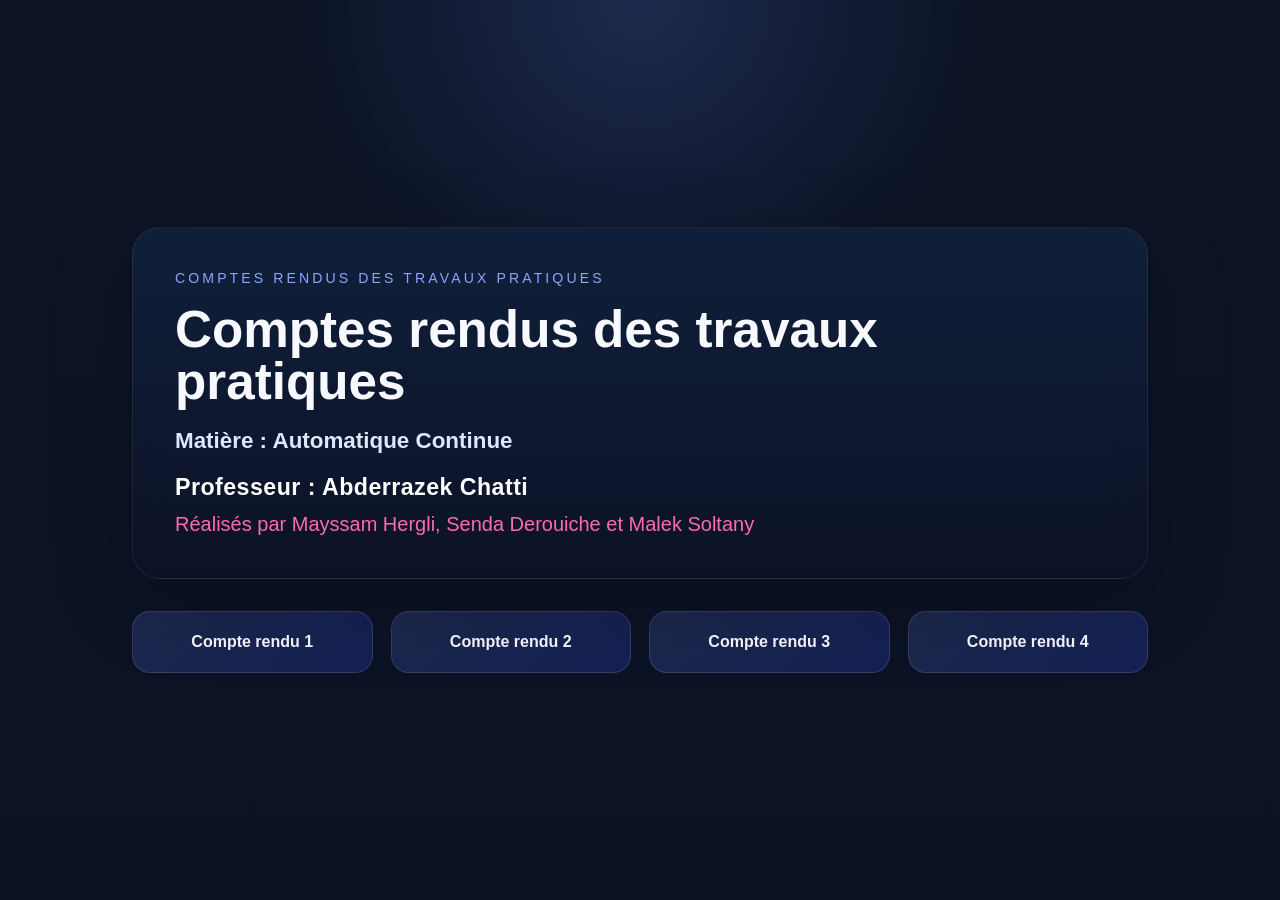
==== index.html @ e434dff7 "Add files via upload" ====
<!DOCTYPE html>
<html lang="fr">
<head>
  <meta charset="UTF-8" />
  <meta name="viewport" content="width=device-width, initial-scale=1.0" />
  <title>Comptes rendus des travaux pratiques</title>
  <link rel="stylesheet" href="styles.css" />
</head>
<body>
  <main class="page-shell">
    <section class="hero-card">
      <div class="hero-copy">
        <p class="eyebrow">Comptes rendus des travaux pratiques</p>
        <h1>Comptes rendus des travaux pratiques</h1>
        <h2>Matière : Automatique Continue</h2>
        <h3 class="professeur">Professeur : Abderrazek Chatti</h3>
        <p class="authors">Réalisés par Mayssam Hergli, Senda Derouiche et Malek Soltany</p> 
        
      </div>
    </section>

    <section class="button-grid">
      <a class="doc-button" href="docs/pdf1.pdf" target="_blank" rel="noopener">Compte rendu 1</a>
      <a class="doc-button" href="docs/pdf2.pdf" target="_blank" rel="noopener">Compte rendu 2</a>
      <a class="doc-button" href="docs/pdf3.pdf" target="_blank" rel="noopener">Compte rendu 3</a>
      <a class="doc-button" href="docs/pdf4.pdf" target="_blank" rel="noopener">Compte rendu 4</a>
    </section>
  </main>
</body>
</html>
---- styles.css ----
:root {
  --bg: #0f172a;
  --surface: #11203b;
  --surface-soft: #162845;
  --accent: #6d8cff;
  --accent-soft: #8aa5ff;
  --text: #f8f9ff;
  --muted: #b9c3dc;
  --shadow: 0 24px 80px rgba(0, 0, 0, 0.22);
}

* {
  box-sizing: border-box;
}

body {
  margin: 0;
  min-height: 100vh;
  background: radial-gradient(circle at top, rgba(109, 140, 255, 0.18), transparent 30%),
    linear-gradient(180deg, #0c1426 0%, #0b1224 100%);
  color: var(--text);
  font-family: "Inter", "Segoe UI", Tahoma, Geneva, Verdana, sans-serif;
  display: flex;
  align-items: center;
  justify-content: center;
  padding: 32px;
}

.page-shell {
  width: min(1080px, 100%);
  padding: 32px;
}

.hero-card {
  background: linear-gradient(180deg, rgba(17, 32, 59, 0.95), rgba(12, 18, 38, 0.95));
  border: 1px solid rgba(255, 255, 255, 0.08);
  border-radius: 28px;
  box-shadow: var(--shadow);
  padding: 42px;
  backdrop-filter: blur(18px);
}

.eyebrow {
  margin: 0 0 18px;
  color: var(--accent-soft);
  letter-spacing: 0.22em;
  text-transform: uppercase;
  font-size: 0.88rem;
}

h1 {
  margin: 0;
  font-size: clamp(2.2rem, 4vw, 3.8rem);
  line-height: 1.02;
}

h2 {
  margin: 20px 0 4px;
  font-size: 1.4rem;
  color: #dce8ff;
}

.professeur {
  margin: 20px 0 0;
  font-size: 1.45rem;
  letter-spacing: 0.02em;
  color: #ffffff;
}

.authors,
.author
.autho {
  margin: 12px 0 0;
  font-size: 1.25rem;
  color: #ff69b4 !important;
}

.button-grid {
  display: grid;
  grid-template-columns: repeat(auto-fit, minmax(220px, 1fr));
  gap: 18px;
  margin-top: 32px;
}

.doc-button {
  display: inline-flex;
  align-items: center;
  justify-content: center;
  min-height: 62px;
  padding: 0 22px;
  border-radius: 18px;
  background: linear-gradient(135deg, rgba(109, 140, 255, 0.18), rgba(57, 79, 255, 0.22));
  border: 1px solid rgba(255, 255, 255, 0.12);
  color: var(--text);
  text-decoration: none;
  font-size: 1rem;
  font-weight: 600;
  transition: transform 180ms ease, box-shadow 180ms ease, border-color 180ms ease;
}

.doc-button:hover,
.doc-button:focus-visible {
  transform: translateY(-3px);
  border-color: rgba(109, 140, 255, 0.55);
  box-shadow: 0 20px 36px rgba(72, 116, 255, 0.18);
}

@media (max-width: 640px) {
  .hero-card {
    padding: 28px;
  }

  .button-grid {
    margin-top: 26px;
  }
}
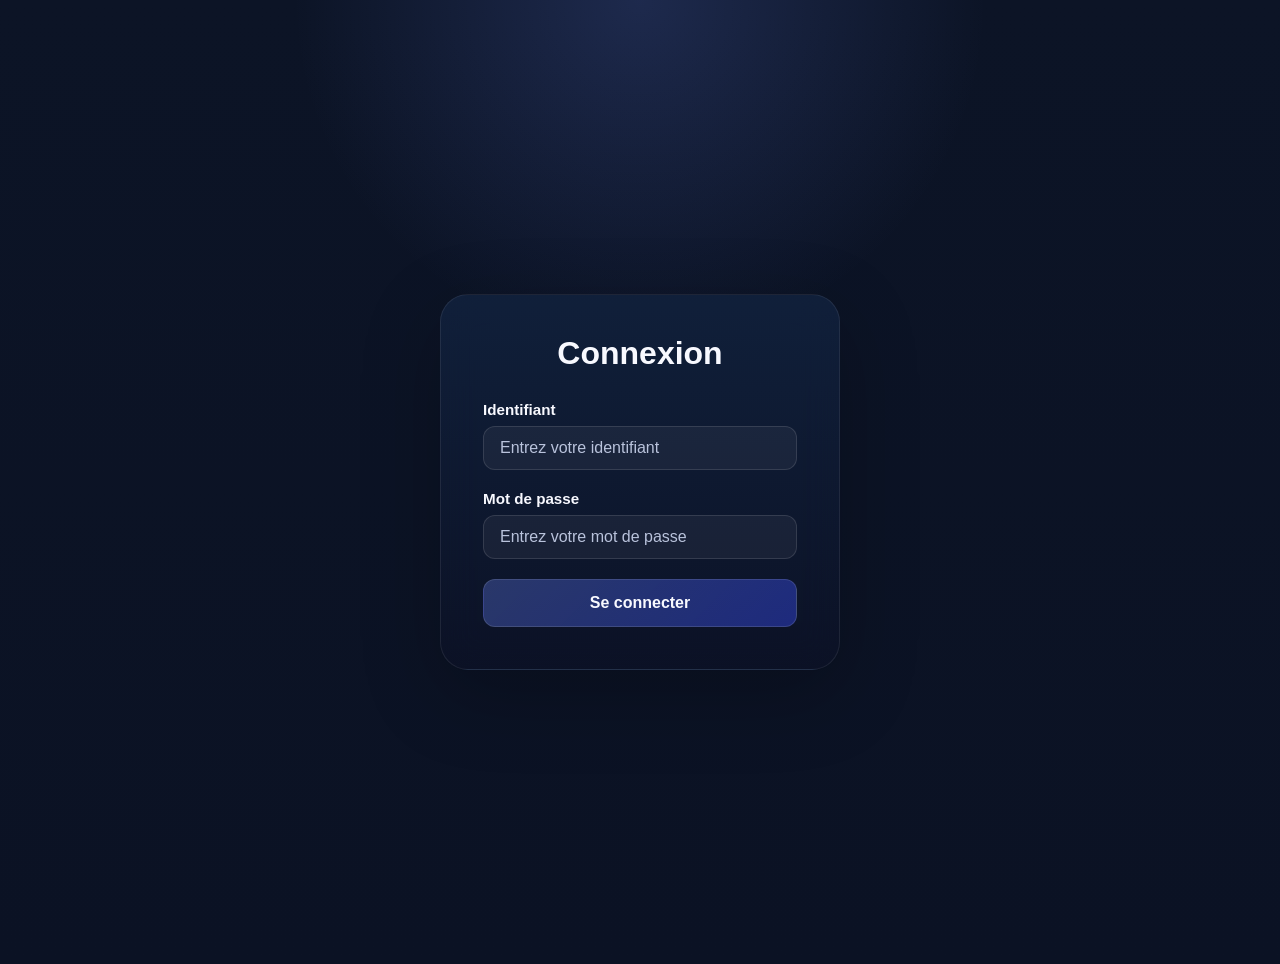
==== commit 1c3a8bde: "Add files via upload" ====
--- a/index.html
+++ b/index.html
@@ -3,28 +3,77 @@
 <head>
   <meta charset="UTF-8" />
   <meta name="viewport" content="width=device-width, initial-scale=1.0" />
-  <title>Comptes rendus des travaux pratiques</title>
+  <title>Comptes rendus </title>
   <link rel="stylesheet" href="styles.css" />
+  <link rel="stylesheet" href="dashboard.css" />
 </head>
 <body>
+  <script src="auth.js"></script>
+  <script>
+    checkAuth();
+  </script>
+  
+  <!-- Notification Box -->
+  <div id="notificationBox" class="notification-box">
+    <div class="notification-content">
+      <h3 id="notificationTitle">Notification</h3>
+      <p id="notificationMessage"></p>
+      <button class="notification-close" onclick="closeNotification()">Fermer</button>
+    </div>
+  </div>
+
+  <!-- Logout Button -->
+  <div class="header-actions">
+    <span id="userDisplay" class="user-display"></span>
+    <button class="logout-button" onclick="logout()">Se déconnecter</button>
+  </div>
   <main class="page-shell">
     <section class="hero-card">
       <div class="hero-copy">
-        <p class="eyebrow">Comptes rendus des travaux pratiques</p>
-        <h1>Comptes rendus des travaux pratiques</h1>
+       
+        <h1>Comptes rendus </h1>
         <h2>Matière : Automatique Continue</h2>
-        <h3 class="professeur">Professeur : Abderrazek Chatti</h3>
+        <h3 class="professeur">Professeur :  CHATTI Abderrazak</h3>
         <p class="authors">Réalisés par Mayssam Hergli, Senda Derouiche et Malek Soltany</p> 
         
       </div>
     </section>
 
     <section class="button-grid">
-      <a class="doc-button" href="docs/pdf1.pdf" target="_blank" rel="noopener">Compte rendu 1</a>
-      <a class="doc-button" href="docs/pdf2.pdf" target="_blank" rel="noopener">Compte rendu 2</a>
-      <a class="doc-button" href="docs/pdf3.pdf" target="_blank" rel="noopener">Compte rendu 3</a>
-      <a class="doc-button" href="docs/pdf4.pdf" target="_blank" rel="noopener">Compte rendu 4</a>
+      <div class="doc-item">
+        <a class="doc-button" href="docs/pdf1.pdf" target="_blank" rel="noopener">Compte rendu 1</a>
+        <div class="grade-display" id="grade1">Note: --</div>
+        <div class="admin-grade-input" id="adminGradeInput1" style="display: none;">
+          <input type="number" id="gradeInput1" min="0" max="20" placeholder="Note (0-20)" />
+          <button onclick="saveGrade(1)">Attribuer</button>
+        </div>
+      </div>
+      <div class="doc-item">
+        <a class="doc-button" href="docs/pdf2.pdf" target="_blank" rel="noopener">Compte rendu 2</a>
+        <div class="grade-display" id="grade2">Note: --</div>
+        <div class="admin-grade-input" id="adminGradeInput2" style="display: none;">
+          <input type="number" id="gradeInput2" min="0" max="20" placeholder="Note (0-20)" />
+          <button onclick="saveGrade(2)">Attribuer</button>
+        </div>
+      </div>
+      <div class="doc-item">
+        <a class="doc-button" href="docs/pdf3.pdf" target="_blank" rel="noopener">Compte rendu 3</a>
+        <div class="grade-display" id="grade3">Note: --</div>
+        <div class="admin-grade-input" id="adminGradeInput3" style="display: none;">
+          <input type="number" id="gradeInput3" min="0" max="20" placeholder="Note (0-20)" />
+          <button onclick="saveGrade(3)">Attribuer</button>
+        </div>
+      </div>
+      <div class="doc-item">
+        <a class="doc-button" href="docs/pdf4.pdf" target="_blank" rel="noopener">Compte rendu 4</a>
+        <div class="grade-display" id="grade4">Note: --</div>
+        <div class="admin-grade-input" id="adminGradeInput4" style="display: none;">
+          <input type="number" id="gradeInput4" min="0" max="20" placeholder="Note (0-20)" />
+          <button onclick="saveGrade(4)">Attribuer</button>
+        </div>
+      </div>
     </section>
   </main>
-</body>
-</html>
+
+  <script src="dashboard.js"></script>
+
--- a/dashboard.css
+++ b/dashboard.css
@@ -0,0 +1,173 @@
+/* Notification Box */
+.notification-box {
+  position: fixed;
+  top: 20px;
+  right: 20px;
+  background: linear-gradient(180deg, rgba(17, 32, 59, 0.98), rgba(12, 18, 38, 0.98));
+  border: 1px solid rgba(255, 255, 255, 0.12);
+  border-radius: 12px;
+  padding: 20px;
+  box-shadow: 0 24px 80px rgba(0, 0, 0, 0.4);
+  backdrop-filter: blur(18px);
+  max-width: 400px;
+  z-index: 1000;
+  display: none;
+  animation: slideIn 0.3s ease;
+}
+
+.notification-box.show {
+  display: block;
+}
+
+.notification-content h3 {
+  margin: 0 0 10px;
+  color: #6d8cff;
+  font-size: 1.1rem;
+}
+
+.notification-content p {
+  margin: 0 0 16px;
+  color: #f8f9ff;
+  font-size: 0.95rem;
+}
+
+.notification-close {
+  background: rgba(109, 140, 255, 0.2);
+  border: 1px solid rgba(109, 140, 255, 0.4);
+  color: #6d8cff;
+  padding: 8px 16px;
+  border-radius: 6px;
+  cursor: pointer;
+  font-weight: 600;
+  transition: all 180ms ease;
+}
+
+.notification-close:hover {
+  background: rgba(109, 140, 255, 0.3);
+  border-color: rgba(109, 140, 255, 0.6);
+}
+
+@keyframes slideIn {
+  from {
+    transform: translateX(400px);
+    opacity: 0;
+  }
+  to {
+    transform: translateX(0);
+    opacity: 1;
+  }
+}
+
+/* Header Actions */
+.header-actions {
+  position: fixed;
+  top: 20px;
+  left: 20px;
+  display: flex;
+  align-items: center;
+  gap: 16px;
+  z-index: 999;
+}
+
+.user-display {
+  color: #8aa5ff;
+  font-size: 0.95rem;
+  font-weight: 600;
+}
+
+.logout-button {
+  background: linear-gradient(135deg, rgba(109, 140, 255, 0.2), rgba(57, 79, 255, 0.3));
+  border: 1px solid rgba(255, 255, 255, 0.12);
+  color: #f8f9ff;
+  padding: 8px 16px;
+  border-radius: 8px;
+  cursor: pointer;
+  font-weight: 600;
+  transition: all 180ms ease;
+}
+
+.logout-button:hover {
+  transform: translateY(-2px);
+  border-color: rgba(109, 140, 255, 0.55);
+  box-shadow: 0 8px 16px rgba(72, 116, 255, 0.15);
+}
+
+/* Document Item */
+.doc-item {
+  display: flex;
+  flex-direction: column;
+  gap: 12px;
+}
+
+.grade-display {
+  font-size: 0.9rem;
+  color: #8aa5ff;
+  font-weight: 600;
+  padding: 8px 12px;
+  background: rgba(109, 140, 255, 0.1);
+  border-radius: 8px;
+  text-align: center;
+  border: 1px solid rgba(109, 140, 255, 0.2);
+}
+
+.admin-grade-input {
+  display: flex;
+  gap: 8px;
+}
+
+.admin-grade-input input {
+  flex: 1;
+  padding: 10px 12px;
+  border: 1px solid rgba(255, 255, 255, 0.12);
+  border-radius: 8px;
+  background: rgba(255, 255, 255, 0.05);
+  color: #f8f9ff;
+  font-size: 0.9rem;
+}
+
+.admin-grade-input input:focus {
+  outline: none;
+  border-color: #6d8cff;
+  background: rgba(109, 140, 255, 0.1);
+}
+
+.admin-grade-input button {
+  padding: 10px 14px;
+  background: linear-gradient(135deg, rgba(109, 140, 255, 0.3), rgba(57, 79, 255, 0.4));
+  border: 1px solid rgba(255, 255, 255, 0.12);
+  color: #f8f9ff;
+  border-radius: 8px;
+  cursor: pointer;
+  font-weight: 600;
+  font-size: 0.9rem;
+  transition: all 180ms ease;
+}
+
+.admin-grade-input button:hover {
+  border-color: rgba(109, 140, 255, 0.55);
+  box-shadow: 0 6px 12px rgba(72, 116, 255, 0.15);
+}
+
+@media (max-width: 640px) {
+  .header-actions {
+    top: 10px;
+    left: 10px;
+    flex-direction: column;
+    gap: 8px;
+  }
+
+  .notification-box {
+    top: 10px;
+    right: 10px;
+    max-width: calc(100vw - 20px);
+  }
+
+  .admin-grade-input {
+    flex-direction: column;
+  }
+
+  .admin-grade-input input,
+  .admin-grade-input button {
+    width: 100%;
+  }
+}
